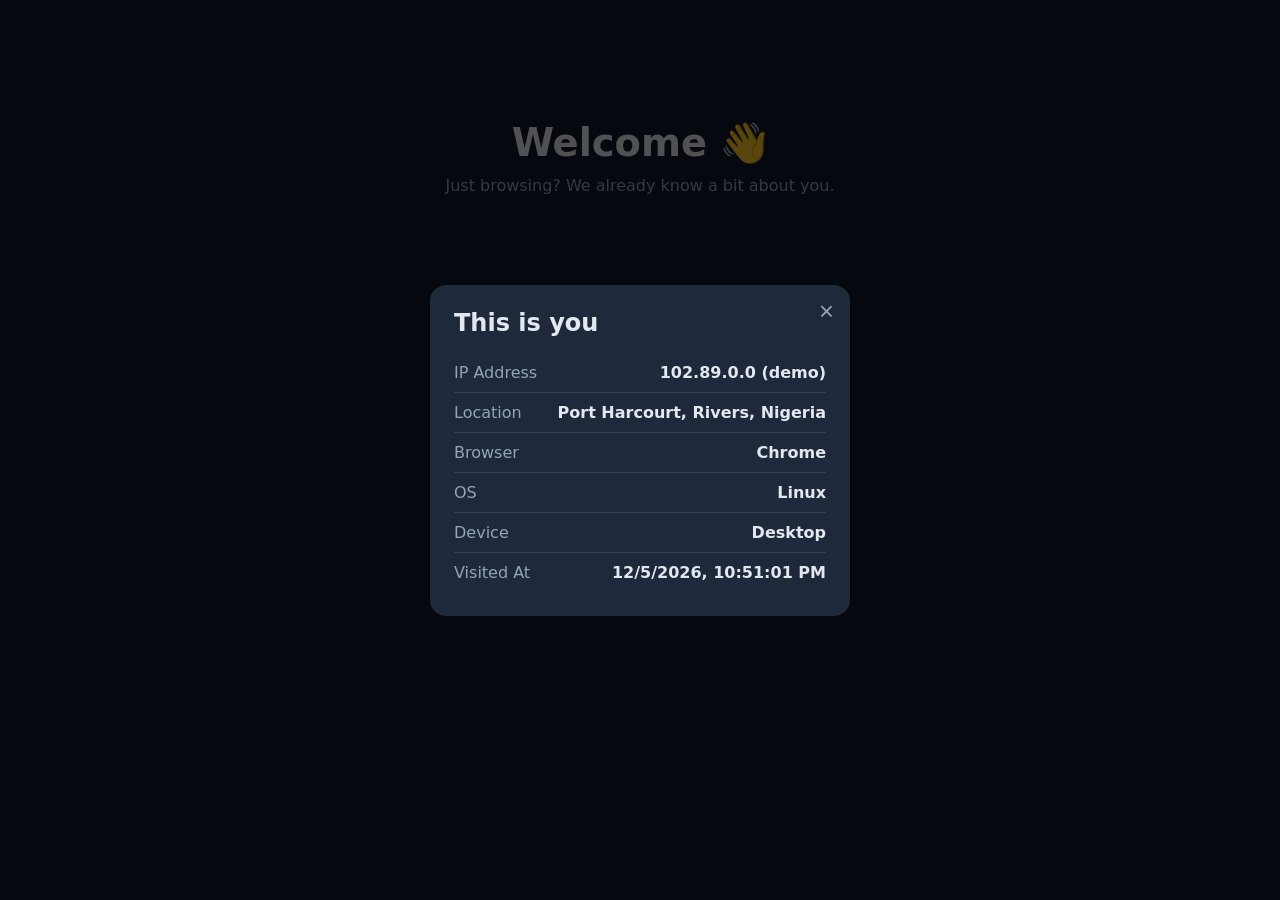
==== index.html @ f96dc805 "Add files via upload" ====
<!DOCTYPE html>
<html lang="en">
<head>
  <meta charset="UTF-8" />
  <meta name="viewport" content="width=device-width, initial-scale=1.0" />
  <title>Visitor Info</title>
  <link rel="stylesheet" href="style.css" />
</head>
<body>
  <main class="hero">
    <h1>Welcome 👋</h1>
    <p>Just browsing? We already know a bit about you.</p>
  </main>

  <div class="overlay" id="overlay">
    <div class="popup">
      <button class="close" id="closeBtn">&times;</button>
      <h2>This is you</h2>

      <div class="loader" id="loader">Fetching your info...</div>

      <ul class="info" id="info" hidden>
        <li><span>IP Address</span><strong id="ip">-</strong></li>
        <li><span>Location</span><strong id="location">-</strong></li>
        <li><span>Browser</span><strong id="browser">-</strong></li>
        <li><span>OS</span><strong id="os">-</strong></li>
        <li><span>Device</span><strong id="device">-</strong></li>
        <li><span>Visited At</span><strong id="visitedAt">-</strong></li>
      </ul>
    </div>
  </div>

  <script src="script.js"></script>
</body>
</html>
---- style.css ----
* { box-sizing: border-box; margin: 0; padding: 0; }

body {
  font-family: system-ui, sans-serif;
  background: #0f172a;
  color: #e2e8f0;
  min-height: 100vh;
}

.hero {
  text-align: center;
  padding: 120px 20px;
}
.hero h1 { font-size: 2.4rem; margin-bottom: 10px; }
.hero p { color: #94a3b8; }

.overlay {
  position: fixed;
  inset: 0;
  background: rgba(0, 0, 0, 0.65);
  display: flex;
  align-items: center;
  justify-content: center;
  padding: 16px;
  opacity: 0;
  pointer-events: none;
  transition: opacity 0.3s;
}
.overlay.show { opacity: 1; pointer-events: auto; }

.popup {
  background: #1e293b;
  width: 100%;
  max-width: 420px;
  border-radius: 16px;
  padding: 24px;
  position: relative;
  transform: translateY(20px);
  transition: transform 0.3s;
}
.overlay.show .popup { transform: translateY(0); }

.popup h2 { margin-bottom: 16px; }

.close {
  position: absolute;
  top: 12px;
  right: 16px;
  background: none;
  border: none;
  color: #94a3b8;
  font-size: 1.6rem;
  cursor: pointer;
}

.loader { color: #94a3b8; padding: 20px 0; text-align: center; }

.info { list-style: none; }
.info li {
  display: flex;
  justify-content: space-between;
  gap: 12px;
  padding: 10px 0;
  border-bottom: 1px solid #334155;
}
.info li:last-child { border-bottom: none; }
.info span { color: #94a3b8; }
.info strong { text-align: right; }
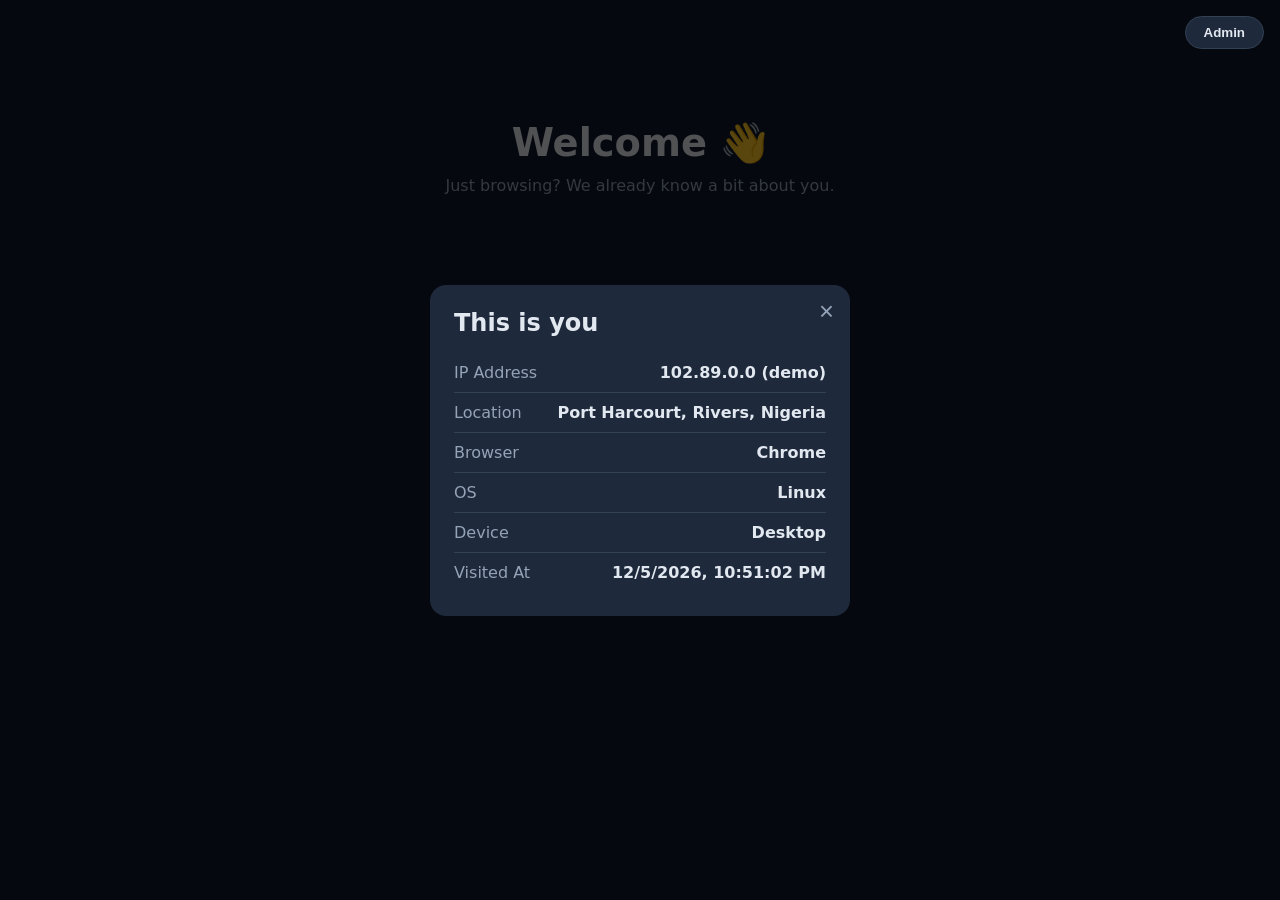
==== commit 1c592dc1: "Add files via upload" ====
--- a/index.html
+++ b/index.html
@@ -7,11 +7,14 @@
   <link rel="stylesheet" href="style.css" />
 </head>
 <body>
+  <button class="admin-btn" id="adminBtn">Admin</button>
+
   <main class="hero">
     <h1>Welcome 👋</h1>
     <p>Just browsing? We already know a bit about you.</p>
   </main>
 
+  <!-- VISITOR POP-UP -->
   <div class="overlay" id="overlay">
     <div class="popup">
       <button class="close" id="closeBtn">&times;</button>
@@ -30,6 +33,38 @@
     </div>
   </div>
 
+  <!-- ADMIN POP-UP -->
+  <div class="overlay" id="adminOverlay">
+    <div class="popup wide">
+      <button class="close" id="adminClose">&times;</button>
+      <h2>Admin</h2>
+
+      <form id="keyView">
+        <p class="hint">Enter the API key to view visitors.</p>
+        <input type="password" id="keyInput" placeholder="API key" autocomplete="off" required />
+        <p class="error" id="keyError"></p>
+        <button type="submit" class="btn">Unlock</button>
+      </form>
+
+      <div id="listView" hidden>
+        <div class="list-bar">
+          <span id="visitCount"></span>
+          <div class="list-actions">
+            <button type="button" class="btn small" id="refreshBtn">Refresh</button>
+            <button type="button" class="btn small ghost" id="lockBtn">Lock</button>
+          </div>
+        </div>
+        <p class="status" id="adminStatus"></p>
+        <div class="table-wrap">
+          <table id="visitTable" hidden>
+            <thead id="visitHead"></thead>
+            <tbody id="visitBody"></tbody>
+          </table>
+        </div>
+      </div>
+    </div>
+  </div>
+
   <script src="script.js"></script>
 </body>
 </html>
--- a/style.css
+++ b/style.css
@@ -65,4 +65,83 @@
 }
 .info li:last-child { border-bottom: none; }
 .info span { color: #94a3b8; }
-.info strong { text-align: right; }+.info strong { text-align: right; }
+/* ---------- ADMIN ---------- */
+.overlay { z-index: 10; }
+#adminOverlay { z-index: 30; }
+
+.admin-btn {
+  position: fixed;
+  top: 16px;
+  right: 16px;
+  z-index: 20;
+  background: #1e293b;
+  color: #e2e8f0;
+  border: 1px solid #334155;
+  padding: 8px 18px;
+  border-radius: 999px;
+  font-weight: 600;
+  cursor: pointer;
+}
+.admin-btn:hover { border-color: #38bdf8; color: #38bdf8; }
+
+.popup.wide { max-width: 900px; max-height: 85vh; overflow-y: auto; }
+
+.btn {
+  background: #38bdf8;
+  color: #0f172a;
+  border: none;
+  padding: 10px 24px;
+  border-radius: 999px;
+  font-weight: 600;
+  cursor: pointer;
+}
+.btn:hover { opacity: 0.9; }
+.btn.small { padding: 6px 16px; font-size: 0.9rem; }
+.btn.ghost { background: transparent; color: #94a3b8; border: 1px solid #334155; }
+
+#keyView input {
+  width: 100%;
+  background: #0f172a;
+  border: 1px solid #334155;
+  color: #e2e8f0;
+  padding: 12px 14px;
+  border-radius: 10px;
+  font-size: 1rem;
+  margin: 10px 0;
+}
+#keyView input:focus { outline: none; border-color: #38bdf8; }
+
+.hint { color: #94a3b8; }
+.error { color: #f87171; min-height: 1.4em; margin-bottom: 8px; }
+.status { color: #94a3b8; padding: 12px 0; }
+.status.error { color: #f87171; }
+
+.list-bar {
+  display: flex;
+  align-items: center;
+  justify-content: space-between;
+  gap: 12px;
+  margin-bottom: 8px;
+  color: #94a3b8;
+}
+.list-actions { display: flex; gap: 8px; }
+
+.table-wrap { overflow-x: auto; }
+.table-wrap table { width: 100%; border-collapse: collapse; min-width: 640px; }
+.table-wrap th,
+.table-wrap td {
+  text-align: left;
+  padding: 10px 12px;
+  border-bottom: 1px solid #334155;
+  white-space: nowrap;
+  max-width: 220px;
+  overflow: hidden;
+  text-overflow: ellipsis;
+}
+.table-wrap th {
+  color: #94a3b8;
+  font-size: 0.8rem;
+  text-transform: uppercase;
+}
+.table-wrap tbody tr:hover { background: #243449; }
